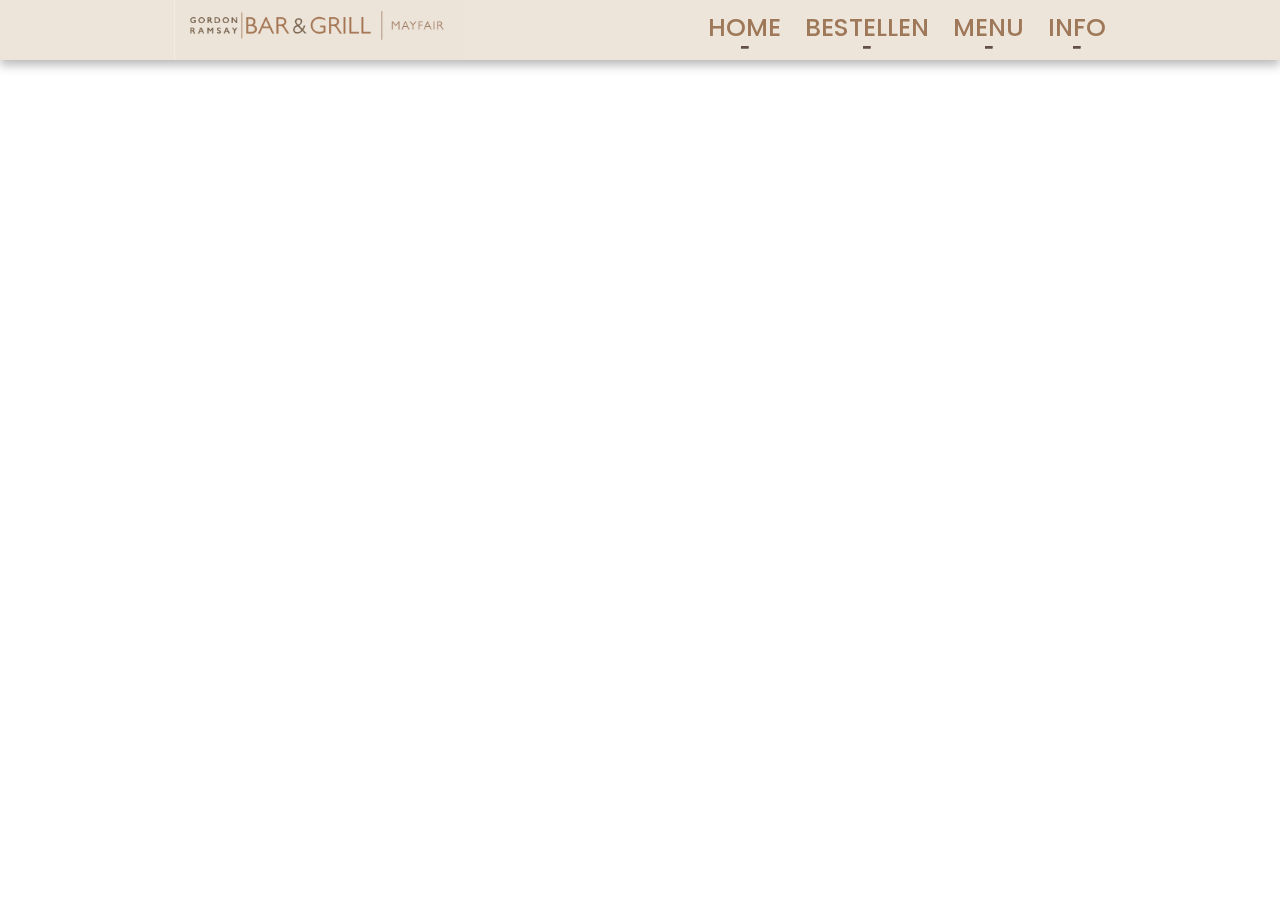
==== bestel.html @ 0afefc36 "2.0 beter gemaakt" ====
<!DOCTYPE html>
<html lang="en">
<head>
    <meta charset="UTF-8">
    <meta http-equiv="X-UA-Compatible" content="IE=edge">
    <meta name="viewport" content="width=device-width, initial-scale=1.0">
    <link rel="icon" type="image/x-icon" href="img/favicon.ico">
    <link rel="stylesheet" href="css/index.css">
    <link rel="stylesheet" href="css/navbar.css">
    <script src="https://code.jquery.com/jquery-1.10.2.js"></script>
    <title>Gordon Ramsay Bar & Grill</title>
</head>
<body>
    <header>
        <script>
            $(function(){
                $("header").load("navbar.html");
            });
        </script>
    </header>
</body>
---- css/index.css ----
@import url("https://fonts.googleapis.com/css2?family=Poppins:ital,wght@0,300;0,400;0,500;0,600;0,700;0,800;0,900;1,200;1,300;1,400;1,500;1,600;1,700;1,800;1,900&display=swap");

:root {
    --main-color: rgb(235,225,212);
    --hover-color: rgb(71, 49, 38);
    --heading-text: rgb(141, 97, 61);
}

*,
*::after,
*::before {
    box-sizing: border-box;
    padding: 0;
    margin: 0;

    /* KAN NIET TEXT COPY PASTEN */
    -webkit-user-select: none;
    -ms-user-select: none;
    user-select: none;
}

.html {
    font-size: 62.5%;
  }
  
body {
  font-family: "Poppins", sans-serif;
}

.container {
  max-width: 1200px;
  width: 90%;
  margin: auto;
}

/*header */
.showcase-area {
  height: 50vh;
  background: linear-gradient(rgba(0, 0, 0, 0.373), rgba(255, 255, 255, 0.185)), url("../img/header-img.jpg");
  background-size: cover;
  background-repeat: no-repeat;
  background-position: center;
}

.showcase-container {
  display: flex;
  flex-direction: column;
  align-items: center;
  justify-content: center;
  height: 100%;
  font-size: 32px;
  color: white;
}

.main-title {
  text-transform: uppercase;
  margin-top: 1.5rem;
}

.btn {
  display: inline-block;
  padding: 0.5em 1.5em;
  text-decoration: none;
  border-radius: 50px;
  cursor: pointer;
  outline: none;
  margin-top: 1em;
  text-transform: uppercase;
  font-weight: small;
}

.btn-primary {
  font-size: 25px;
  color: white;
  background-color: var(--heading-text);
}

.btn-primary:hover {
  background-color: var(--hover-color);
  transition: 0.3s ease-in-out;
}


/*section 2/ about*/
.about {
  padding: 50px 0;
  background-color: #f5f5f5;
}

.about-wrapper {
  display: flex;
  flex-wrap: wrap;
}

.about h2 {
  font-size: 2.3rem;
}

.about p {
  font-size: 1.2rem;
  color: #555;
}

.about .small {
  font-size: 1.2rem;
  color: #666;
  font-weight: 600;
}

.about-img {
  flex: 1 1 400px;
  padding: 30px;
  transform: translateX(150%);
  animation: about-img-animation 0.5s ease-in-out forwards;
}

@keyframes about-img-animation {
  100% {
    transform: translate(0);
  }
}

.about-img img {
  display: block;
  height: 400px;
  max-width: 100%;
  margin: auto;
  object-fit: contain;
  object-position: right;
}

.about-text {
  flex: 1 1 400px;
  padding: 30px;
  margin: auto;
  transform: translate(-150%);
  animation: about-text-animation 0.5s ease-in-out forwards;
}

@keyframes about-text-animation {
  100% {
    transform: translate(0);
  }
}




/* responsive */
@media (max-width: 800px) {
  
}
---- css/navbar.css ----
/*navbar*/
.navbar input[type="checkbox"],
.navbar .hamburger-lines {
  display: none;
}

.navbar {
  box-shadow: 0px 5px 10px 0px #aaaaaa;
  position: fixed;
  width: 100%;
  background: var(--main-color);
  color: var(--heading-text);  
  text-transform: uppercase;
  opacity: 0.85;
  height: 60px;
  z-index: 12;
}

.navbar-container {
  display: flex;
  justify-content: space-around;
  height: 64px;
  align-items: center;
}

.menu-items {
  order: 2;
  display: flex;
}

.menu-items li {
  list-style: none;
  margin-left: 1.5rem;
  margin-bottom: 0.5rem;
  font-size: 1.2rem;
}

.menu-items a {
  text-decoration: none;
  color: var(--heading-text);
  font-weight: 500;
  font-size: 25px;
  transition: color 0.3s ease-in-out;
}


.menu-items li a {
  --c:linear-gradient(#473126 0 0); /* update the color here */
  
  padding-bottom: .15em;
  background: var(--c), var(--c);
  background-size: .3em .1em;
  background-position:50% 100%;
  background-repeat: no-repeat;
  transition: .3s linear, background-size .3s .2s linear;
}
.menu-items a:hover  {
  background-size: 40% .1em;
  background-position: 10% 100%, 90% 100%;
}

.logo img {
  order: 1; 
  margin-bottom: 0.5rem;
  height:  70px;
}

@media (max-width: 800px) {
    .navbar {
      opacity: 0.95;
    }

    .navbar-container input[type="checkbox"],
    .navbar-container .hamburger-lines {
      display: block;
    }

    .navbar-container {
      display: block;
      position: relative;
      height: 64px;
    }

    .navbar-container input[type="checkbox"] {
      position: absolute;
      display: block;
      height: 32px;
      width: 30px;
      top: 20px;
      left: 20px;
      z-index: 5;
      opacity: 0;
    }

    .navbar-container .hamburger-lines {
      display: block;
      height: 23px;
      width: 35px;
      position: absolute;
      top: 17px;
      left: 20px;
      z-index: 2;
      display: flex;
      flex-direction: column;
      justify-content: space-between;
    }

    .navbar-container .hamburger-lines .line {
      display: block;
      height: 4px;
      width: 100%;
      border-radius: 10px;
      background: var(--heading-text);
    }

    .navbar-container .hamburger-lines .line1 {
      transform-origin: 0% 0%;
      transition: transform 0.4s ease-in-out;
    }

    .navbar-container .hamburger-lines .line2 {
      transition: transform 0.2s ease-in-out;
    }

    .navbar-container .hamburger-lines .line3 {
      transform-origin: 0% 100%;
      transition: transform 0.4s ease-in-out;
    }

    .navbar .menu-items {
      padding-top: 100px;
      background: #fff;
      height: 100vh;
      max-width: 300px;
      transform: translate(-150%);
      display: flex;
      flex-direction: column;
      margin-left: -40px;
      padding-left: 50px;
      transition: transform 0.5s ease-in-out;
      box-shadow: 5px 0px 10px 0px #aaa;
    }

    .navbar .menu-items li {
      margin-bottom: 1.5rem;
      font-size: 1.3rem;
      font-weight: 500;
    }

    .logo {
      display: none;
    }

    .navbar-container input[type="checkbox"]:checked ~ .menu-items {
      transform: translateX(0);
    }

    .navbar-container input[type="checkbox"]:checked ~ .hamburger-lines .line1 {
      transform: rotate(35deg);
    }

    .navbar-container input[type="checkbox"]:checked ~ .hamburger-lines .line2 {
      transform: scaleY(0);
    }

    .navbar-container input[type="checkbox"]:checked ~ .hamburger-lines .line3 {
      transform: rotate(-35deg);
    }
}
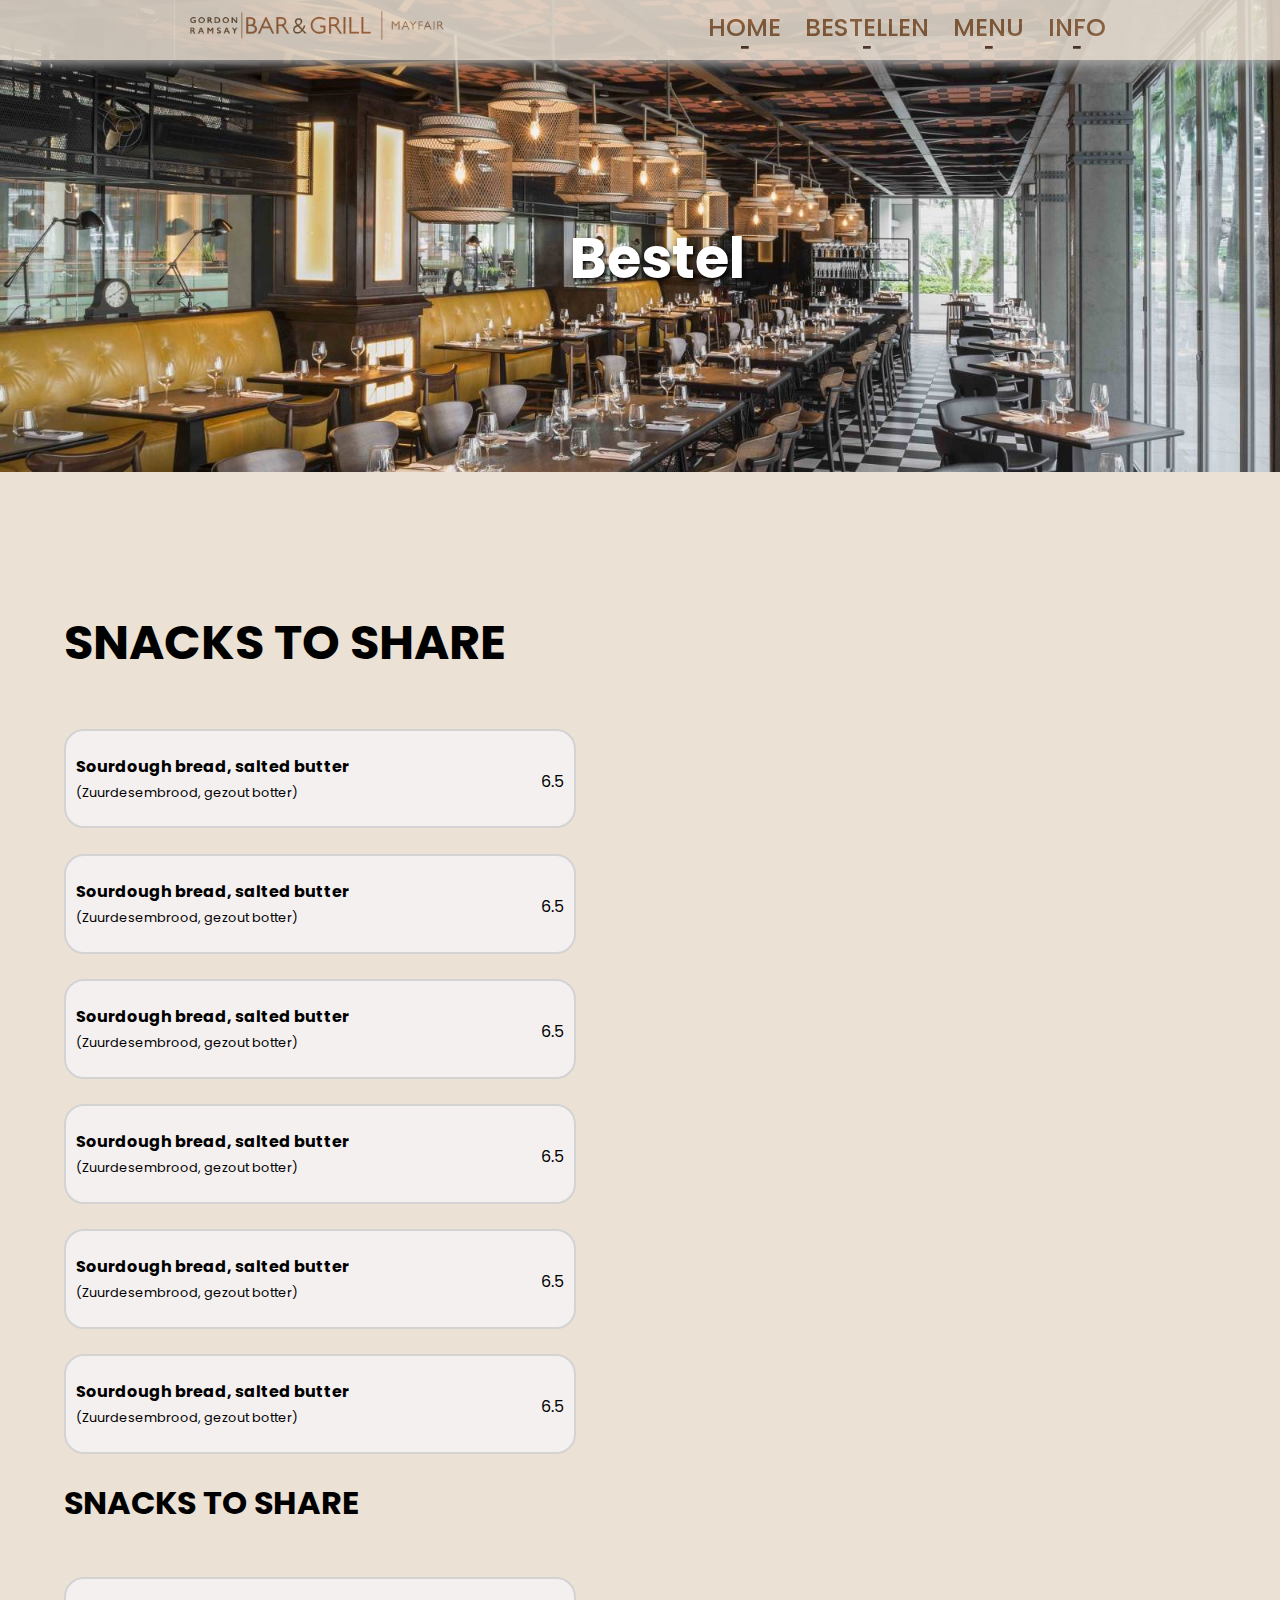
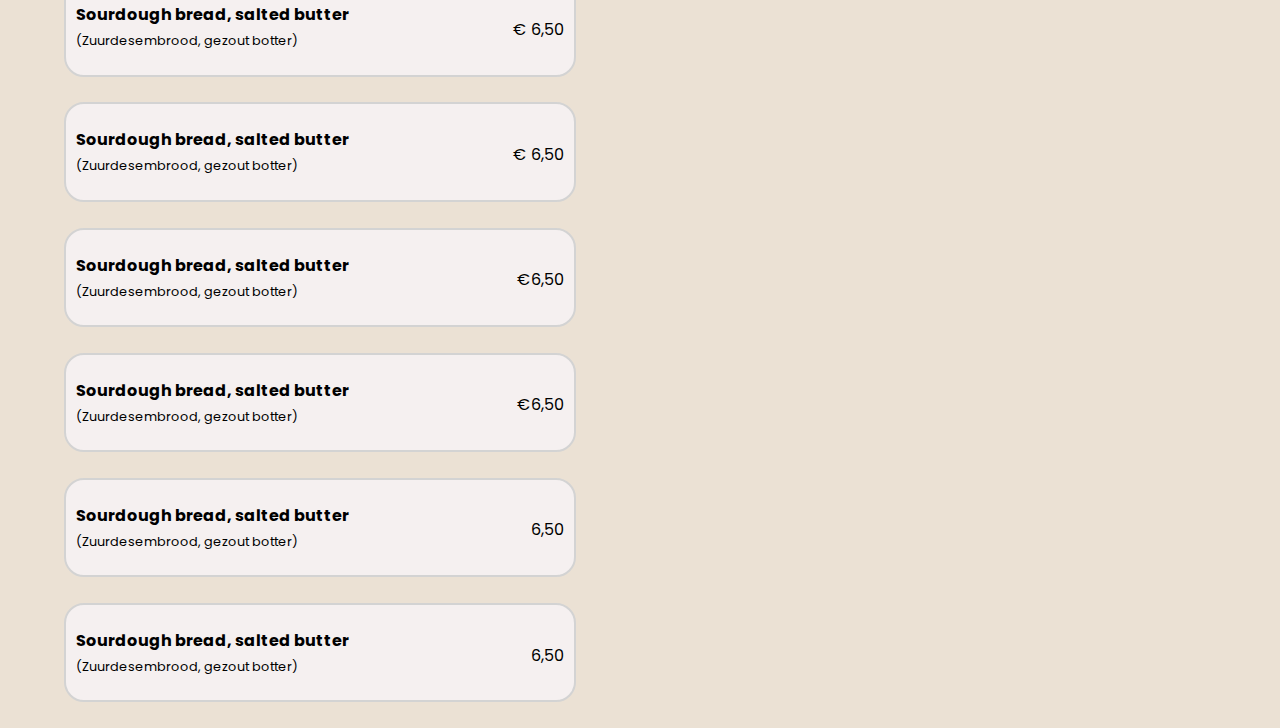
==== commit 8246d1ab: "Merge branch 'Yannick-test-page' of https://github.com/internetfout12/kies-je-maatlijd---beroeps int" ====
--- a/bestel.html
+++ b/bestel.html
@@ -8,6 +8,7 @@
     <link rel="stylesheet" href="css/index.css">
     <link rel="stylesheet" href="css/navbar.css">
     <script src="https://code.jquery.com/jquery-1.10.2.js"></script>
+    <link rel="stylesheet" href="css/bestel.css">
     <title>Gordon Ramsay Bar & Grill</title>
 </head>
 <body>
@@ -18,4 +19,85 @@
             });
         </script>
     </header>
-</body>+</body>
+    <section id="sect1">
+    <h1 id="hoofd-tekst">Bestel</h1>
+
+    <img src="img/img-top.png" id="img-top">
+    </section>
+        <section id="setc2">
+        <div class="menu-1">
+            <h1 id="menu-head-1">SNACKS TO SHARE</h1>
+            <br>
+            <br>
+            <div class="item"><p class="item-tekst">Sourdough bread, salted butter <br>
+                        <span class="item-tekst-nl">(Zuurdesembrood, gezout botter)</span>
+            </p>
+                        <div class="item-price"><p>6.5</p></div>
+            </div>
+            <div class="item"><p class="item-tekst">Sourdough bread, salted butter <br>
+                <span class="item-tekst-nl">(Zuurdesembrood, gezout botter)</span>
+            </p>
+                <div class="item-price"><p>6.5</p></div>
+            </div>
+            <div class="item"><p class="item-tekst">Sourdough bread, salted butter <br>
+                <span class="item-tekst-nl">(Zuurdesembrood, gezout botter)</span>
+            </p>
+                <div class="item-price"><p>6.5</p></div>
+            </div>
+            <div class="item"><p class="item-tekst">Sourdough bread, salted butter <br>
+                <span class="item-tekst-nl">(Zuurdesembrood, gezout botter)</span>
+            </p>
+                <div class="item-price"><p>6.5</p></div>
+            </div>
+            <div class="item"><p class="item-tekst">Sourdough bread, salted butter <br>
+                <span class="item-tekst-nl">(Zuurdesembrood, gezout botter)</span>
+            </p>
+                <div class="item-price"><p>6.5</p></div>
+            </div>
+            <div class="item"><p class="item-tekst">Sourdough bread, salted butter <br>
+                <span class="item-tekst-nl">(Zuurdesembrood, gezout botter)</span>
+            </p>
+                <div class="item-price"><p>6.5</p></div>
+            </div>
+        </div>
+            <div class="menu-2">
+                <h1 id="menu-head-2">SNACKS TO SHARE</h1>
+                <br>
+                <br>
+                <div class="item"><p class="item-tekst">Sourdough bread, salted butter <br>
+                    <span class="item-tekst-nl">(Zuurdesembrood, gezout botter)</span>
+                </p>
+                    <div class="item-price"><p>€ 6,50</p></div>
+                </div>
+                <div class="item"><p class="item-tekst">Sourdough bread, salted butter <br>
+                    <span class="item-tekst-nl">(Zuurdesembrood, gezout botter)</span>
+                </p>
+                    <div class="item-price"><p>€ 6,50</p></div>
+                </div>
+                <div class="item"><p class="item-tekst">Sourdough bread, salted butter <br>
+                    <span class="item-tekst-nl">(Zuurdesembrood, gezout botter)</span>
+                </p>
+                    <div class="item-price"><p>€6,50</p></div>
+                </div>
+                <div class="item"><p class="item-tekst">Sourdough bread, salted butter <br>
+                    <span class="item-tekst-nl">(Zuurdesembrood, gezout botter)</span>
+                </p>
+                    <div class="item-price"><p>€6,50</p></div>
+                </div>
+                <div class="item"><p class="item-tekst">Sourdough bread, salted butter <br>
+                    <span class="item-tekst-nl">(Zuurdesembrood, gezout botter)</span>
+                </p>
+                    <div class="item-price"><p>6,50</p></div>
+                </div>
+                <div class="item"><p class="item-tekst">Sourdough bread, salted butter <br>
+                    <span class="item-tekst-nl">(Zuurdesembrood, gezout botter)</span>
+                </p>
+                    <div class="item-price"><p>6,50</p></div>
+                </div>
+            </div>
+            </div>
+        </section>
+
+</body>
+</html>--- a/css/bestel.css
+++ b/css/bestel.css
@@ -0,0 +1,66 @@
+body {
+    margin: 0;
+    padding: 0;
+    background: rgb(235,225,212);
+}
+
+#sect1 {
+    position: relative;
+    color: white;
+}
+
+#img-top {
+    position: relative;
+    width: 100%;
+    z-index: -1;
+    filter: shadow(10px);
+}
+
+#hoofd-tekst {
+    position: absolute;
+    top: 45%;
+    left: 44.5%;
+    font-size: 350%;
+    filter: drop-shadow(2px 2px 2px black);
+}
+
+#setc2 {
+    position: absolute;
+    margin-top: 10%;
+    width: 40%;
+    left: 5%;
+    right: 65%;
+}
+
+#menu-head-1 {
+    font-size: 300%;
+}
+
+.item {
+    color: black;
+    padding: 2% 2% 2% 2%;
+    border: lightgray solid 2px;
+    margin-bottom: 5%;
+    background: #f5f0f0;
+    border-radius: 20px;
+}
+
+.item-tekst {
+    position: relative;
+    top: 0.8rem;
+    font-weight: bold;
+}
+
+.item-tekst-nl {
+    font-size: 80%;
+    font-weight: normal;
+}
+
+
+.item-price {
+    text-align: right;
+    position: relative;
+    bottom: 1.4rem;
+    font-size: 100%;
+}
+
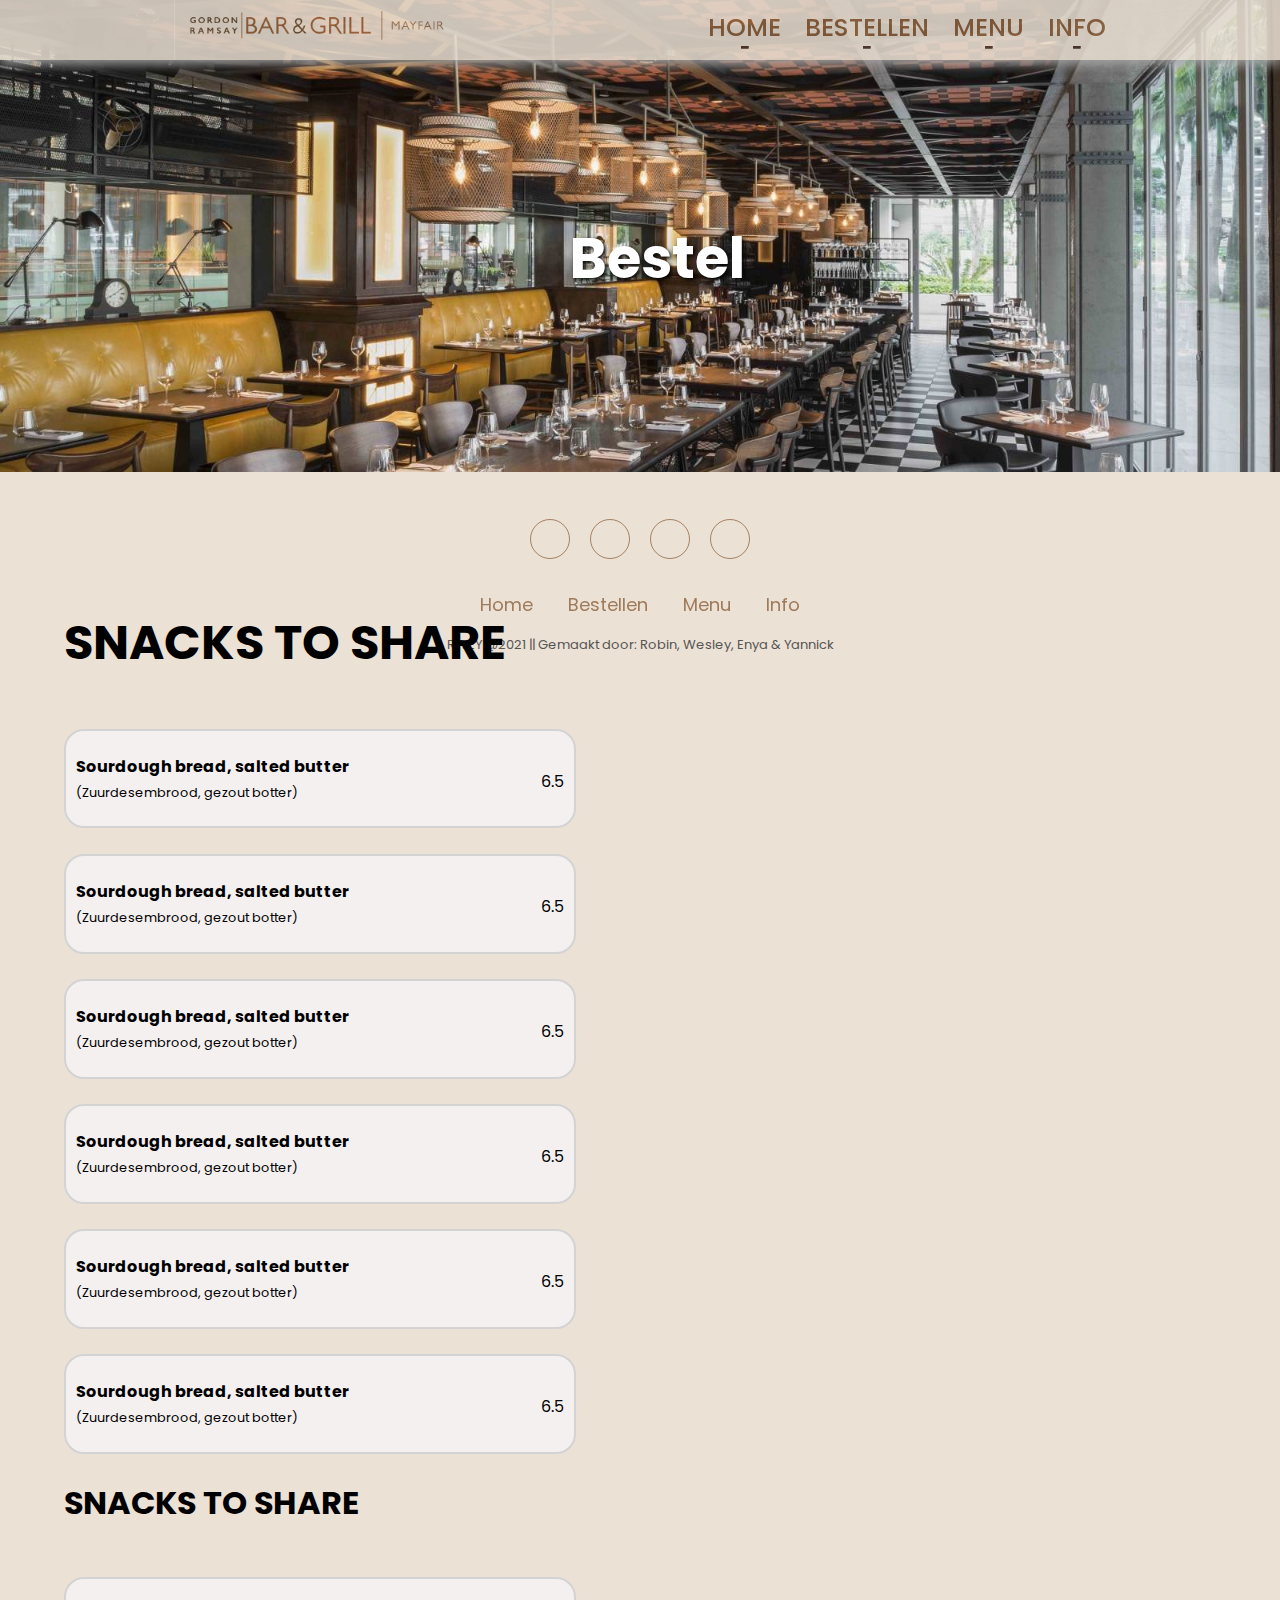
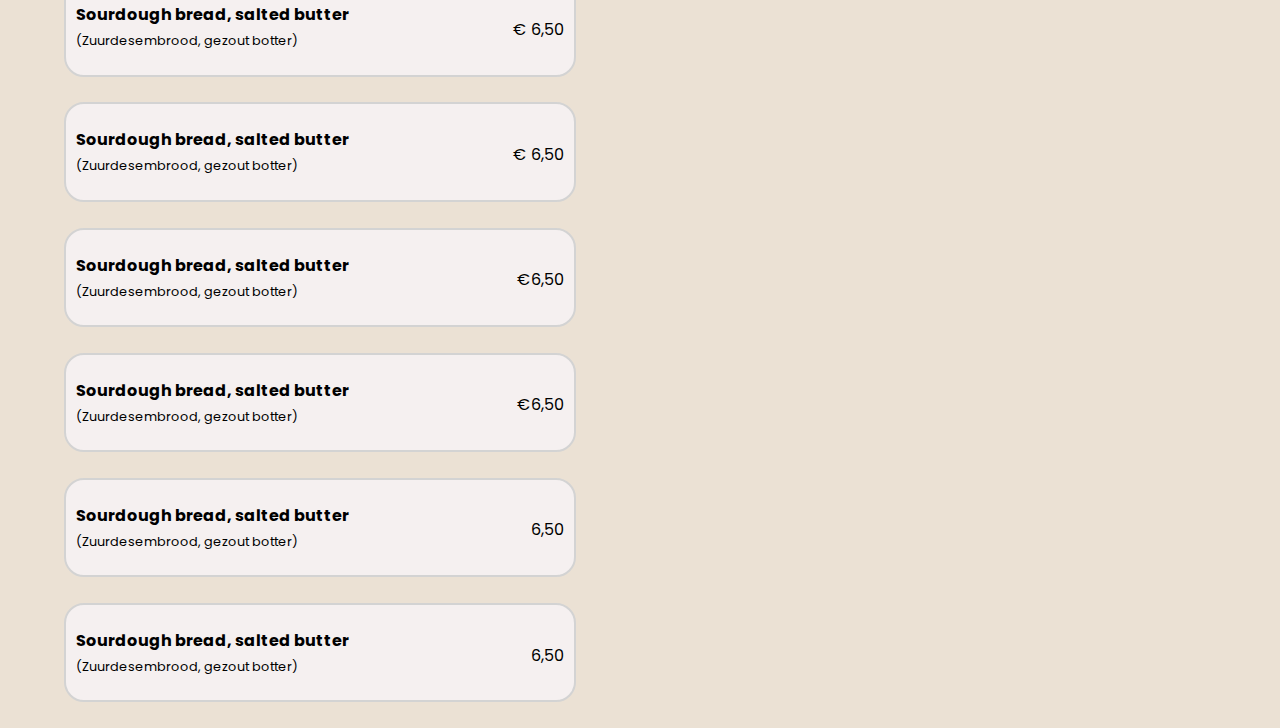
==== commit d6701623: "Footer" ====
--- a/bestel.html
+++ b/bestel.html
@@ -7,6 +7,8 @@
     <link rel="icon" type="image/x-icon" href="img/favicon.ico">
     <link rel="stylesheet" href="css/index.css">
     <link rel="stylesheet" href="css/navbar.css">
+    <link rel="stylesheet" href="css/footer.css">
+    <link rel="stylesheet" href="https://cdnjs.cloudflare.com/ajax/libs/font-awesome/5.15.3/css/all.min.css" integrity="sha512-iBBXm8fW90+nuLcSKlbmrPcLa0OT92xO1BIsZ+ywDWZCvqsWgccV3gFoRBv0z+8dLJgyAHIhR35VZc2oM/gI1w==" crossorigin="anonymous" referrerpolicy="no-referrer"/>
     <script src="https://code.jquery.com/jquery-1.10.2.js"></script>
     <link rel="stylesheet" href="css/bestel.css">
     <title>Gordon Ramsay Bar & Grill</title>
@@ -98,6 +100,12 @@
             </div>
             </div>
         </section>
-
+    <footer>
+        <script>
+            $(function(){
+                $("footer").load("footer.html");
+            });
+        </script>
+    </footer>
 </body>
 </html>--- a/css/index.css
+++ b/css/index.css
@@ -4,6 +4,7 @@
     --main-color: rgb(235,225,212);
     --hover-color: rgb(71, 49, 38);
     --heading-text: rgb(141, 97, 61);
+    --title-color: rgb(85, 85, 85);
 }
 
 *,
@@ -33,7 +34,8 @@
   margin: auto;
 }
 
-/*header */
+
+/*header*/
 .showcase-area {
   height: 50vh;
   background: linear-gradient(rgba(0, 0, 0, 0.373), rgba(255, 255, 255, 0.185)), url("../img/header-img.jpg");
@@ -83,7 +85,7 @@
 
 /*section 2/ about*/
 .about {
-  padding: 50px 0;
+  padding: 50px 1px 0px;
   background-color: #f5f5f5;
 }
 
@@ -93,12 +95,12 @@
 }
 
 .about h2 {
-  font-size: 2.3rem;
+  font-size: 1.84rem;
 }
 
 .about p {
   font-size: 1.2rem;
-  color: #555;
+  color: var(--title-color);
 }
 
 .about .small {
@@ -125,8 +127,8 @@
   height: 400px;
   max-width: 100%;
   margin: auto;
-  object-fit: contain;
-  object-position: right;
+  object-fit: cover;
+  object-position: center;
 }
 
 .about-text {
@@ -144,9 +146,104 @@
 }
 
 
-
+/*FOOD section*/
+.food {
+  padding: 5rem 0 10rem 0;
+}
+
+.food h2 {
+  text-align: center;
+  font-size: 2.5rem;
+  font-weight: 400;
+  margin-bottom: 40px;
+  text-transform: uppercase;
+  color: var(--title-color);
+}
+
+.food-container {
+  display: flex;
+  justify-content: center;
+}
+
+.food-container img {
+  height: 400px;
+  display: block;
+  width: 100%;
+  margin: auto;
+  max-height: 300px;
+  object-fit: cover;
+  object-position: center;
+} 
+
+.img-container {
+  margin: 0 1rem;
+  position: relative;
+  height: 300px;
+  width: 369px;
+}
+
+.img-content {
+  position: absolute;
+  top: 70%;
+  left: 50%;
+  transform: translate(-50%, -50%);
+  opacity: 0;
+  z-index: 2;
+  text-align: center;
+  transition: all 0.3s ease-in-out 0.1s;
+}
+
+.img-content h3 {
+  color: #fff;
+  font-size: 2.2rem;
+}
+
+.img-content a {
+  font-size: 1.2rem;
+}
+
+.img-container::after {
+  content: "";
+  display: block;
+  position: absolute;
+  top: 0;
+  left: 0;
+  width: 100%;
+  height: 100%;
+  background: rgba(0, 0, 0, 0.871);
+  opacity: 1;
+  z-index: 1;
+  transform:  scaleY(0);
+  transform-origin: 100% 100%;
+  transition: all 0.3s ease-in-out;
+}
+
+.img-container:hover::after {
+  opacity: 1;
+  transform: scaleY(1);
+}
+
+.img-container:hover .img-content {
+  opacity: 1;
+  top: 40%;
+}
 
 /* responsive */
 @media (max-width: 800px) {
-  
+  .food-container {
+    flex-direction: column;
+    align-items: stretch;
+  }
+
+  .food-type:not(:last-child) {
+    margin-bottom: 3rem;
+  }
+
+  .food-type {
+    box-shadow: 5px 5px 10px 0 #aaa;
+  }
+
+  .img-container {
+    margin: 0;
+  }
 }--- a/css/navbar.css
+++ b/css/navbar.css
@@ -166,4 +166,27 @@
     .navbar-container input[type="checkbox"]:checked ~ .hamburger-lines .line3 {
       transform: rotate(-35deg);
     }
+}
+
+@media (max-width: 500px) {
+  html {
+    font-size: 65%;
+  }
+
+  .navbar .menu-items li{
+      font-size: 1.6rem;
+  }
+  
+  .logo {
+    position: absolute;
+    top: 06px;
+    right: 15px;
+    font-size: 3rem;
+  }
+
+  .navbar .menu-items li {
+    margin-bottom: 2.5rem;
+    font-size: 1.8rem;
+    font-weight: 500;
+  }
 }--- a/css/footer.css
+++ b/css/footer.css
@@ -0,0 +1,64 @@
+.footer {
+    padding: 40px 0;
+    background-color: var(--main-color);
+}
+
+.footer .social {
+  text-align: center;
+  padding-bottom: 25px;
+  color: var(--heading-text);
+}
+
+.footer .social a {
+  font-size: 24px;
+  color: inherit;
+  border: 1px solid var(--heading-text);
+  width: 40px;
+  height: 40px;
+  line-height: 38px;
+  display: inline-block;
+  text-align: center;
+  border-radius: 50%;
+  margin: 0 8px;
+  opacity: 0.75;
+}
+
+.footer .social a:hover {
+  opacity: 0.9;
+}
+
+.footer ul {
+  margin-top: 0;
+  padding: 0;
+  list-style: none;
+  text-align: center;
+  font-size: 18px;
+  line-height: 1.6;
+  margin-bottom: 0;
+}
+
+.footer ul a {
+  color: inherit;
+  text-decoration: none;
+  opacity: 0.8;
+}
+
+.footer ul li {
+  display: inline-block;
+  padding: 0 15px;
+}
+
+.footer ul a:hover {
+  opacity: 1;
+}
+
+.footer .copyright {
+  margin-top: 15px;
+  text-align: center;
+  font-size: 13px;
+  color: var(--title-color);
+}
+
+.footer .list {
+    color: var(--heading-text);
+}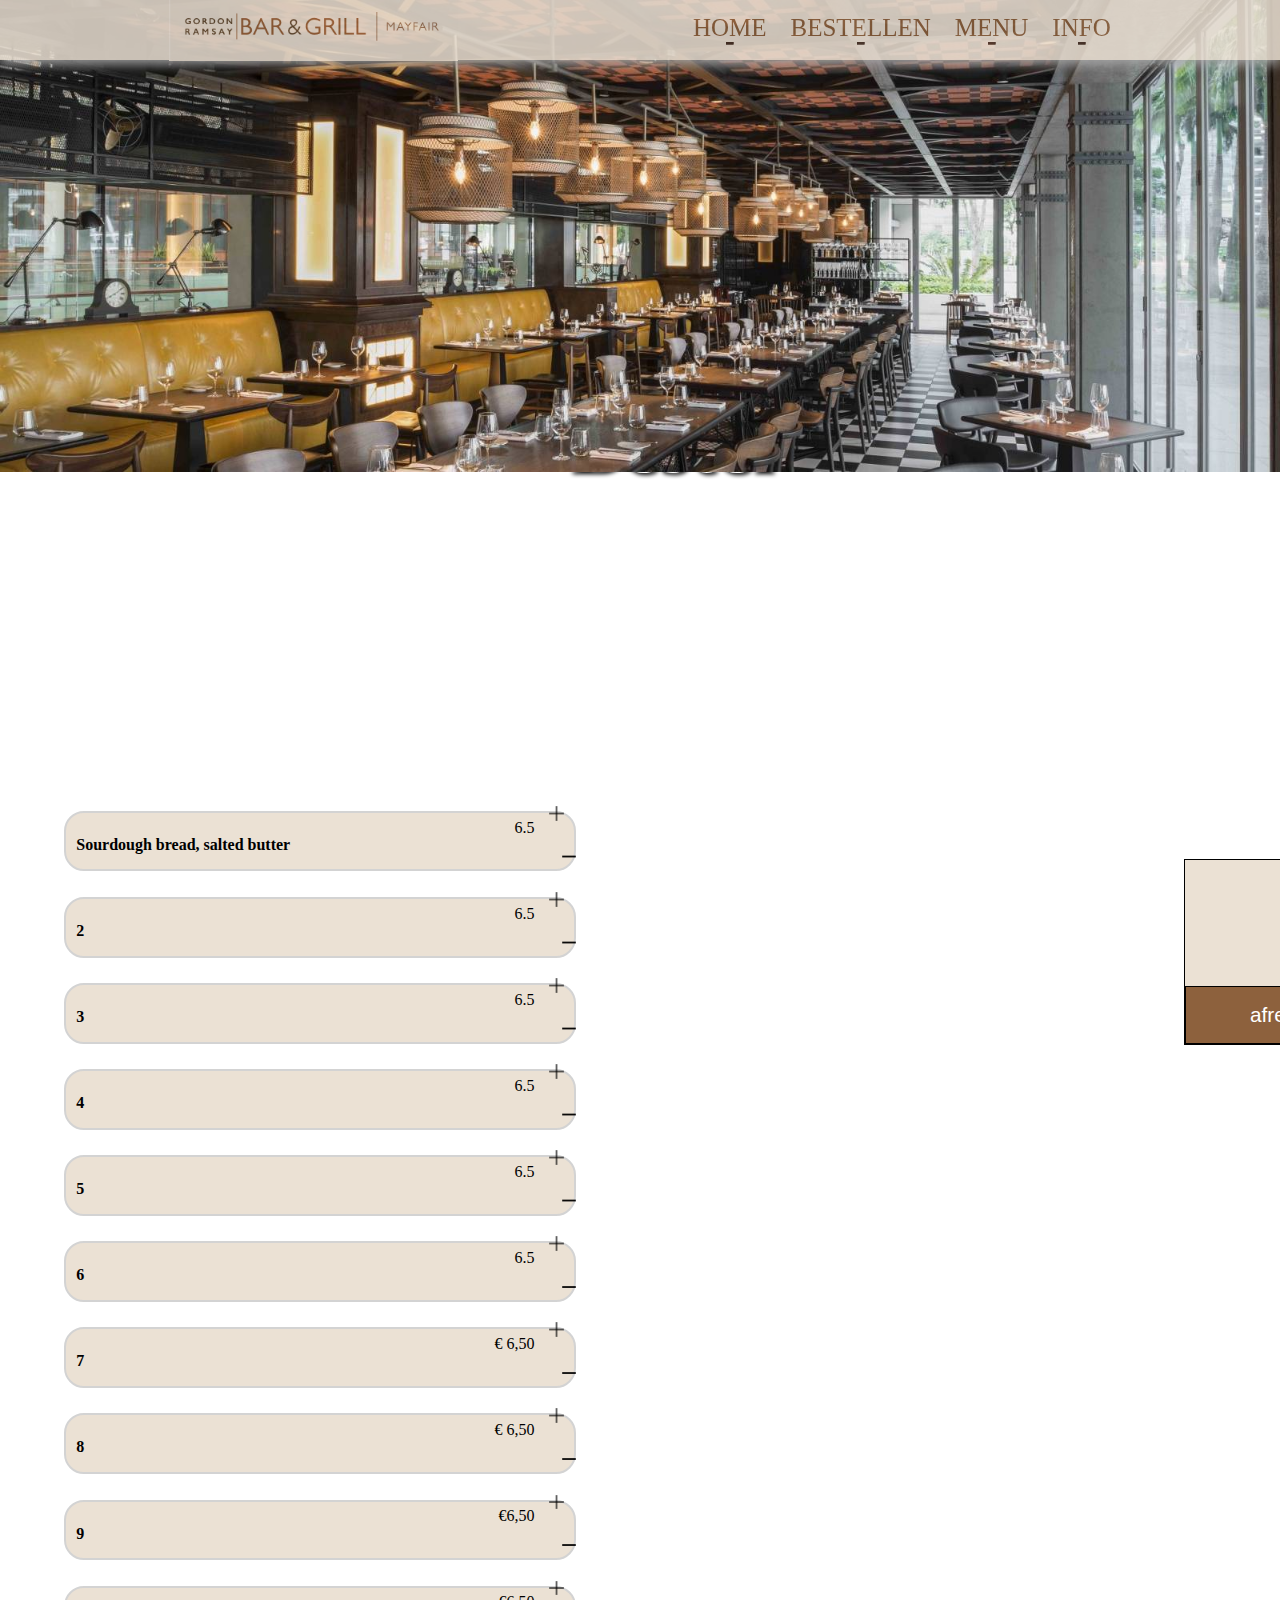
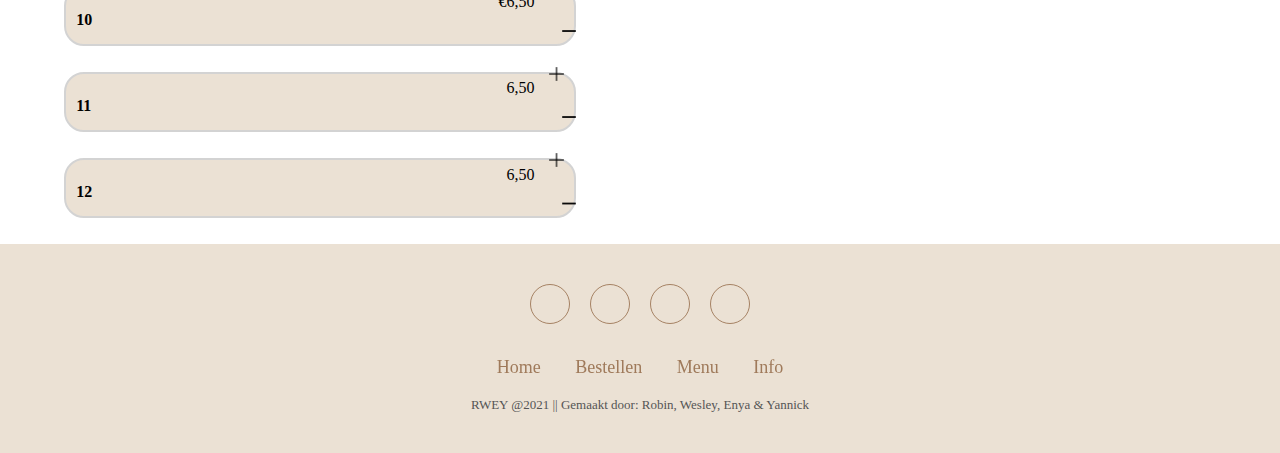
==== commit f04efbfc: "bestel page werkt" ====
--- a/bestel.html
+++ b/bestel.html
@@ -1,5 +1,6 @@
 <!DOCTYPE html>
 <html lang="en">
+
 <head>
     <meta charset="UTF-8">
     <meta http-equiv="X-UA-Compatible" content="IE=edge">
@@ -8,104 +9,176 @@
     <link rel="stylesheet" href="css/index.css">
     <link rel="stylesheet" href="css/navbar.css">
     <link rel="stylesheet" href="css/footer.css">
-    <link rel="stylesheet" href="https://cdnjs.cloudflare.com/ajax/libs/font-awesome/5.15.3/css/all.min.css" integrity="sha512-iBBXm8fW90+nuLcSKlbmrPcLa0OT92xO1BIsZ+ywDWZCvqsWgccV3gFoRBv0z+8dLJgyAHIhR35VZc2oM/gI1w==" crossorigin="anonymous" referrerpolicy="no-referrer"/>
+    <link rel="stylesheet" href="https://cdnjs.cloudflare.com/ajax/libs/font-awesome/5.15.3/css/all.min.css"
+        integrity="sha512-iBBXm8fW90+nuLcSKlbmrPcLa0OT92xO1BIsZ+ywDWZCvqsWgccV3gFoRBv0z+8dLJgyAHIhR35VZc2oM/gI1w=="
+        crossorigin="anonymous" referrerpolicy="no-referrer" />
     <script src="https://code.jquery.com/jquery-1.10.2.js"></script>
     <link rel="stylesheet" href="css/bestel.css">
     <title>Gordon Ramsay Bar & Grill</title>
 </head>
+
 <body>
     <header>
         <script>
-            $(function(){
+            $(function () {
                 $("header").load("navbar.html");
             });
         </script>
     </header>
-</body>
-    <section id="sect1">
-    <h1 id="hoofd-tekst">Bestel</h1>
 
-    <img src="img/img-top.png" id="img-top">
+    <section class="sect1">
+        <h1 class="hoofd-tekst">Bestel</h1>
+
+        <img src="img/img-top.png" class="img-top">
     </section>
-        <section id="setc2">
+    <section class="setc2">
+            <div id="winkelwagen-all">
+                <div id="winkelwagen" name="items">
+
+                </div>
+                <div id="totaal-btn">
+                    <a href="bedankt.html"><button id="btn-bestel">afrekenen</button></a>
+                    <div id="totaal-prijs" name="totaal-prijs">
+
+                    </div>
+
+                </div>
+            </div>
         <div class="menu-1">
-            <h1 id="menu-head-1">SNACKS TO SHARE</h1>
-            <br>
-            <br>
-            <div class="item"><p class="item-tekst">Sourdough bread, salted butter <br>
-                        <span class="item-tekst-nl">(Zuurdesembrood, gezout botter)</span>
-            </p>
-                        <div class="item-price"><p>6.5</p></div>
+
+            <div class="item">
+                <p class="item-tekst" id="item-tekst-1">Sourdough bread, salted butter <br>
+                </p>
+                <img src="img/plus.png" onclick="aanklik(0)" class="plus">
+                <img src="img/min.png" class="min" onclick="verwijderen(0)">
+                <div class="item-price">
+                    <p>6.5</p>
+                </div>
             </div>
-            <div class="item"><p class="item-tekst">Sourdough bread, salted butter <br>
-                <span class="item-tekst-nl">(Zuurdesembrood, gezout botter)</span>
-            </p>
-                <div class="item-price"><p>6.5</p></div>
+            <div class="item">
+                <p class="item-tekst" id="item-tekst-2">2 <br>
+
+                </p>
+                <img src="img/plus.png" onclick="aanklik(1)" class="plus">
+                <img src="img/min.png" class="min" onclick="verwijderen(1)">
+                <div class="item-price">
+                    <p>6.5</p>
+                </div>
             </div>
-            <div class="item"><p class="item-tekst">Sourdough bread, salted butter <br>
-                <span class="item-tekst-nl">(Zuurdesembrood, gezout botter)</span>
-            </p>
-                <div class="item-price"><p>6.5</p></div>
+            <div class="item">
+                <p class="item-tekst" id="item-tekst-3">3 <br>
+
+                </p>
+                <img src="img/plus.png" onclick="aanklik(2)" class="plus">
+                <img src="img/min.png" class="min" onclick="verwijderen(2)">
+                <div class="item-price">
+                    <p>6.5</p>
+                </div>
             </div>
-            <div class="item"><p class="item-tekst">Sourdough bread, salted butter <br>
-                <span class="item-tekst-nl">(Zuurdesembrood, gezout botter)</span>
-            </p>
-                <div class="item-price"><p>6.5</p></div>
+            <div class="item">
+                <p class="item-tekst" id="item-tekst-4">4 <br>
+
+                </p>
+                <img src="img/plus.png" onclick="aanklik(3)" class="plus">
+                <img src="img/min.png" class="min" onclick="verwijderen(3)">
+                <div class="item-price">
+                    <p>6.5</p>
+                </div>
             </div>
-            <div class="item"><p class="item-tekst">Sourdough bread, salted butter <br>
-                <span class="item-tekst-nl">(Zuurdesembrood, gezout botter)</span>
-            </p>
-                <div class="item-price"><p>6.5</p></div>
+            <div class="item">
+                <p class="item-tekst" id="item-tekst-5">5 <br>
+
+                </p>
+                <img src="img/plus.png" onclick="aanklik(4)" class="plus">
+                <img src="img/min.png" class="min" onclick="verwijderen(4)">
+                <div class="item-price">
+                    <p>6.5</p>
+                </div>
             </div>
-            <div class="item"><p class="item-tekst">Sourdough bread, salted butter <br>
-                <span class="item-tekst-nl">(Zuurdesembrood, gezout botter)</span>
-            </p>
-                <div class="item-price"><p>6.5</p></div>
+            <div class="item">
+                <p class="item-tekst" id="item-tekst-6">6 <br>
+
+                </p>
+                <img src="img/plus.png" onclick="aanklik(5)" class="plus">
+                <img src="img/min.png" class="min" onclick="verwijderen(5)">
+                <div class="item-price">
+                    <p>6.5</p>
+                </div>
             </div>
         </div>
-            <div class="menu-2">
-                <h1 id="menu-head-2">SNACKS TO SHARE</h1>
-                <br>
-                <br>
-                <div class="item"><p class="item-tekst">Sourdough bread, salted butter <br>
-                    <span class="item-tekst-nl">(Zuurdesembrood, gezout botter)</span>
-                </p>
-                    <div class="item-price"><p>€ 6,50</p></div>
-                </div>
-                <div class="item"><p class="item-tekst">Sourdough bread, salted butter <br>
-                    <span class="item-tekst-nl">(Zuurdesembrood, gezout botter)</span>
-                </p>
-                    <div class="item-price"><p>€ 6,50</p></div>
-                </div>
-                <div class="item"><p class="item-tekst">Sourdough bread, salted butter <br>
-                    <span class="item-tekst-nl">(Zuurdesembrood, gezout botter)</span>
-                </p>
-                    <div class="item-price"><p>€6,50</p></div>
-                </div>
-                <div class="item"><p class="item-tekst">Sourdough bread, salted butter <br>
-                    <span class="item-tekst-nl">(Zuurdesembrood, gezout botter)</span>
-                </p>
-                    <div class="item-price"><p>€6,50</p></div>
-                </div>
-                <div class="item"><p class="item-tekst">Sourdough bread, salted butter <br>
-                    <span class="item-tekst-nl">(Zuurdesembrood, gezout botter)</span>
-                </p>
-                    <div class="item-price"><p>6,50</p></div>
-                </div>
-                <div class="item"><p class="item-tekst">Sourdough bread, salted butter <br>
-                    <span class="item-tekst-nl">(Zuurdesembrood, gezout botter)</span>
-                </p>
-                    <div class="item-price"><p>6,50</p></div>
-                </div>
+
+
+        <div class="item">
+            <p class="item-tekst" id="item-tekst-7">7 <br>
+
+            </p>
+            <img src="img/plus.png" onclick="aanklik(6)" class="plus">
+            <img src="img/min.png" class="min" onclick="verwijderen(6)">
+            <div class="item-price">
+                <p>€ 6,50</p>
             </div>
+        </div>
+        <div class="item">
+            <p class="item-tekst" id="item-tekst-8">8 <br>
+
+            </p>
+            <img src="img/plus.png" onclick="aanklik(7)" class="plus">
+            <img src="img/min.png" class="min" onclick="verwijderen(7)">
+            <div class="item-price">
+                <p>€ 6,50</p>
             </div>
-        </section>
+        </div>
+        <div class="item">
+            <p class="item-tekst" id="item-tekst-9">9 <br>
+
+            </p>
+            <img src="img/plus.png" onclick="aanklik(8)" class="plus">
+            <img src="img/min.png" class="min" onclick="verwijderen(8)">
+            <div class="item-price">
+                <p>€6,50</p>
+            </div>
+        </div>
+        <div class="item">
+            <p class="item-tekst" id="item-tekst-10">10 <br>
+
+            </p>
+            <img src="img/plus.png" onclick="aanklik(9)" class="plus">
+            <img src="img/min.png" class="min" onclick="verwijderen(9)">
+            <div class="item-price">
+                <p>€6,50</p>
+            </div>
+        </div>
+        <div class="item">
+            <p class="item-tekst" id="item-tekst-11">11 <br>
+
+            </p>
+            <img src="img/plus.png" onclick="aanklik(10)" class="plus">
+            <img src="img/min.png" class="min" onclick="verwijderen(10)">
+            <div class="item-price">
+                <p>6,50</p>
+            </div>
+        </div>
+        <div class="item">
+            <p class="item-tekst" id="item-tekst-12">12 <br>
+
+            </p>
+            <img src="img/plus.png" onclick="aanklik(11)" class="plus">
+            <img src="img/min.png" class="min" onclick="verwijderen(11)">
+            <div class="item-price">
+                <p>6,50</p>
+            </div>
+        </div>
+        </div>
+    </section>
     <footer>
         <script>
-            $(function(){
+            $(function () {
                 $("footer").load("footer.html");
             });
         </script>
     </footer>
+
+    <script src="js/bestel.js   "></script>
 </body>
+
 </html>--- a/css/bestel.css
+++ b/css/bestel.css
@@ -1,39 +1,119 @@
+/* default styles */
+@import url("https://fonts.googleapis.com/css2?family=Poppins:ital,wght@0,300;0,400;0,500;0,600;0,700;0,800;0,900;1,200;1,300;1,400;1,500;1,600;1,700;1,800;1,900&display=swap");
+
+@font-face {
+    font-family: font;
+    src: url(/content/Gill-Sans-WGL.ttf);
+    font-weight: normal;
+    font-style: normal;
+
+}
+
 body {
     margin: 0;
     padding: 0;
-    background: rgb(235,225,212);
+    overflow-x: hidden;
+    font-family: font;
 }
 
-#sect1 {
+.sect1 {
     position: relative;
     color: white;
+    top: 0%; 
 }
 
-#img-top {
-    position: relative;
+.img-top {
+    position: absolute;
+    top: 0;
+    margin-top: 0;
     width: 100%;
-    z-index: -1;
+    z-index: 1; /* set a higher z-index value */
     filter: shadow(10px);
 }
 
-#hoofd-tekst {
+#winkelwagen {
+    font-size: 1.2rem;
+}
+
+
+#winkelwagen-all {
+    border: 1px solid black;
+    height: fit-content;
+    min-height: 5rem;
     position: absolute;
-    top: 45%;
+    top: 3rem;
+    margin-left: 70rem;
+    width: 30rem;
+    background: rgb(235,225,212);
+    
+}
+
+#btn-bestel {
+    padding: 1rem 4rem;
+    background: rgb(141, 97, 61);
+    border: black 1px solid;
+    color: white;
+    position: relative;
+    font-size: 130%;
+}
+
+#btn-bestel:hover {
+    background: rgb(110, 76, 49);
+}
+
+#totaal-prijs {
+    position: relative;  
+    margin-top: 10rem;
+    left: 1rem;
+    font-size: 130%;
+          
+}
+
+#totaal-btn {
+    display: flex;
+    flex-direction: row;
+    justify-content: flex-start;
+    align-items: flex-end;
+}
+
+.plus {
+    width: 3%;
+    position: relative;
+    float: right;
+    bottom: 2.2rem;
+}
+
+.min {
+    width: 3%;
+    position: relative;
+    float: right;
+    left: 1.7rem;
+    top: 0.5rem;
+}
+
+.hoofd-tekst {
+    position: relative;
+    top: 25rem;
     left: 44.5%;
-    font-size: 350%;
+    font-size: 5rem;
     filter: drop-shadow(2px 2px 2px black);
 }
 
-#setc2 {
-    position: absolute;
-    margin-top: 10%;
+.setc2 {
+    position: relative;
+    margin-top: 45rem; /* add a margin-top value */
     width: 40%;
     left: 5%;
     right: 65%;
 }
 
-#menu-head-1 {
+.menu-head-1 {
     font-size: 300%;
+}
+
+#hoofd-tekst {
+    position: relative;
+    margin-top: 3rem;
 }
 
 .item {
@@ -41,7 +121,7 @@
     padding: 2% 2% 2% 2%;
     border: lightgray solid 2px;
     margin-bottom: 5%;
-    background: #f5f0f0;
+    background: rgb(235,225,212);
     border-radius: 20px;
 }
 
@@ -56,7 +136,6 @@
     font-weight: normal;
 }
 
-
 .item-price {
     text-align: right;
     position: relative;
@@ -64,3 +143,49 @@
     font-size: 100%;
 }
 
+/* media queries for different screen sizes */
+@media only screen and (max-width: 768px) {
+    body {
+        overflow-x: hidden;
+    }
+    /* styles for devices with a maximum width of 768px */
+    .hoofd-tekst {
+        font-size: 3rem;
+        left: 35%;
+        top: 9rem;
+    }
+    
+    .setc2 {
+        width: 80%;
+        left: 10%;
+        right: auto;
+    }
+    
+    #winkelwagen-all {
+        display: none;
+    }
+
+}
+
+#bedankt-header {
+    display: flex;
+    justify-content: center;
+    flex-direction: column;
+    align-items: center;
+    position: relative;
+    top: 25rem;
+    color: white;
+    font-family: 'Gill Sans', 'Gill Sans MT', Calibri, 'Trebuchet MS', sans-serif;
+}
+
+a {
+    text-decoration: none;
+}
+
+#bedankt-img {
+    position: absolute;
+    z-index: -1;
+    width: 100%;
+    top: 0;
+    height: 100vh;
+}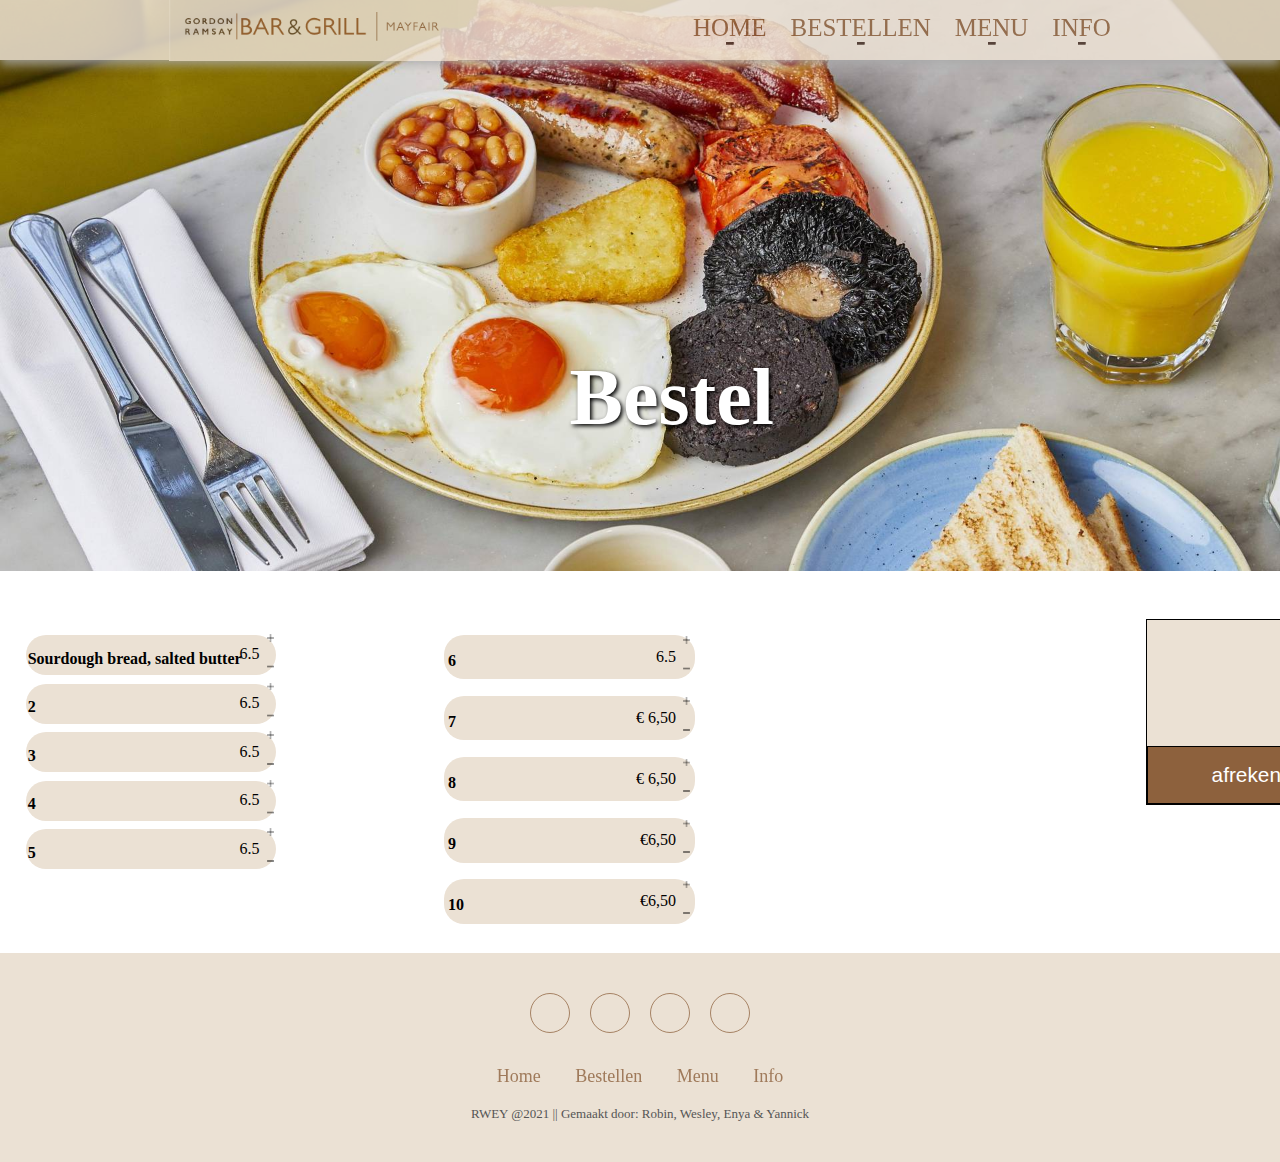
==== commit 0ce76ff8: "upload booking en bestel" ====
--- a/bestel.html
+++ b/bestel.html
@@ -29,7 +29,7 @@
     <section class="sect1">
         <h1 class="hoofd-tekst">Bestel</h1>
 
-        <img src="img/img-top.png" class="img-top">
+        <img src="img/img-top.jpeg" class="img-top">
     </section>
     <section class="setc2">
             <div id="winkelwagen-all">
@@ -44,6 +44,7 @@
 
                 </div>
             </div>
+    <div class="menus">
         <div class="menu-1">
 
             <div class="item">
@@ -95,6 +96,8 @@
                     <p>6.5</p>
                 </div>
             </div>
+        </div>
+            <div class="menu-2">
             <div class="item">
                 <p class="item-tekst" id="item-tekst-6">6 <br>
 
@@ -105,7 +108,7 @@
                     <p>6.5</p>
                 </div>
             </div>
-        </div>
+       
 
 
         <div class="item">
@@ -147,28 +150,10 @@
             <div class="item-price">
                 <p>€6,50</p>
             </div>
-        </div>
-        <div class="item">
-            <p class="item-tekst" id="item-tekst-11">11 <br>
-
-            </p>
-            <img src="img/plus.png" onclick="aanklik(10)" class="plus">
-            <img src="img/min.png" class="min" onclick="verwijderen(10)">
-            <div class="item-price">
-                <p>6,50</p>
-            </div>
-        </div>
-        <div class="item">
-            <p class="item-tekst" id="item-tekst-12">12 <br>
-
-            </p>
-            <img src="img/plus.png" onclick="aanklik(11)" class="plus">
-            <img src="img/min.png" class="min" onclick="verwijderen(11)">
-            <div class="item-price">
-                <p>6,50</p>
-            </div>
-        </div>
-        </div>
+        </div> 
+    </div>
+     </div>
+    </div>
     </section>
     <footer>
         <script>
--- a/css/bestel.css
+++ b/css/bestel.css
@@ -29,6 +29,7 @@
     width: 100%;
     z-index: 1; /* set a higher z-index value */
     filter: shadow(10px);
+    z-index: -1;
 }
 
 #winkelwagen {
@@ -57,6 +58,19 @@
     font-size: 130%;
 }
 
+.menus {
+    display: flex;  
+}
+
+.menu-1 {
+    flex: 1;
+
+}
+.menu-2 {
+    flex: 2;
+
+}
+
 #btn-bestel:hover {
     background: rgb(110, 76, 49);
 }
@@ -80,20 +94,29 @@
     width: 3%;
     position: relative;
     float: right;
-    bottom: 2.2rem;
+    bottom: 1.3rem;
+}
+
+.plus:hover {
+    content: url(../img/vink.png);
+    width: 3%;
 }
 
 .min {
     width: 3%;
     position: relative;
     float: right;
-    left: 1.7rem;
+    left: 3%;
     top: 0.5rem;
 }
 
+.min:hover {
+    content: url(../img/kruis.png);
+}
+
 .hoofd-tekst {
     position: relative;
-    top: 25rem;
+    top: 22rem;
     left: 44.5%;
     font-size: 5rem;
     filter: drop-shadow(2px 2px 2px black);
@@ -101,10 +124,12 @@
 
 .setc2 {
     position: relative;
-    margin-top: 45rem; /* add a margin-top value */
-    width: 40%;
-    left: 5%;
-    right: 65%;
+    margin-top: 30rem; /* add a margin-top value */
+    width: 100%;
+    background: white;
+    padding-top: 4rem;
+    padding-left: 2%;
+    padding-bottom: 1% ;
 }
 
 .menu-head-1 {
@@ -116,13 +141,18 @@
     margin-top: 3rem;
 }
 
+.menu-2 > .item {
+    max-width: 30%;
+}
+
 .item {
     color: black;
-    padding: 2% 2% 2% 2%;
-    border: lightgray solid 2px;
-    margin-bottom: 5%;
+    padding: 0.5% 0.5% 0.5% 0.5%;
+    width: 60%;
+    margin-bottom: 2%;
     background: rgb(235,225,212);
     border-radius: 20px;
+    z-index: 1;
 }
 
 .item-tekst {
@@ -139,7 +169,7 @@
 .item-price {
     text-align: right;
     position: relative;
-    bottom: 1.4rem;
+    bottom: 0.6rem;
     font-size: 100%;
 }
 
@@ -159,6 +189,7 @@
         width: 80%;
         left: 10%;
         right: auto;
+        background: white;
     }
     
     #winkelwagen-all {
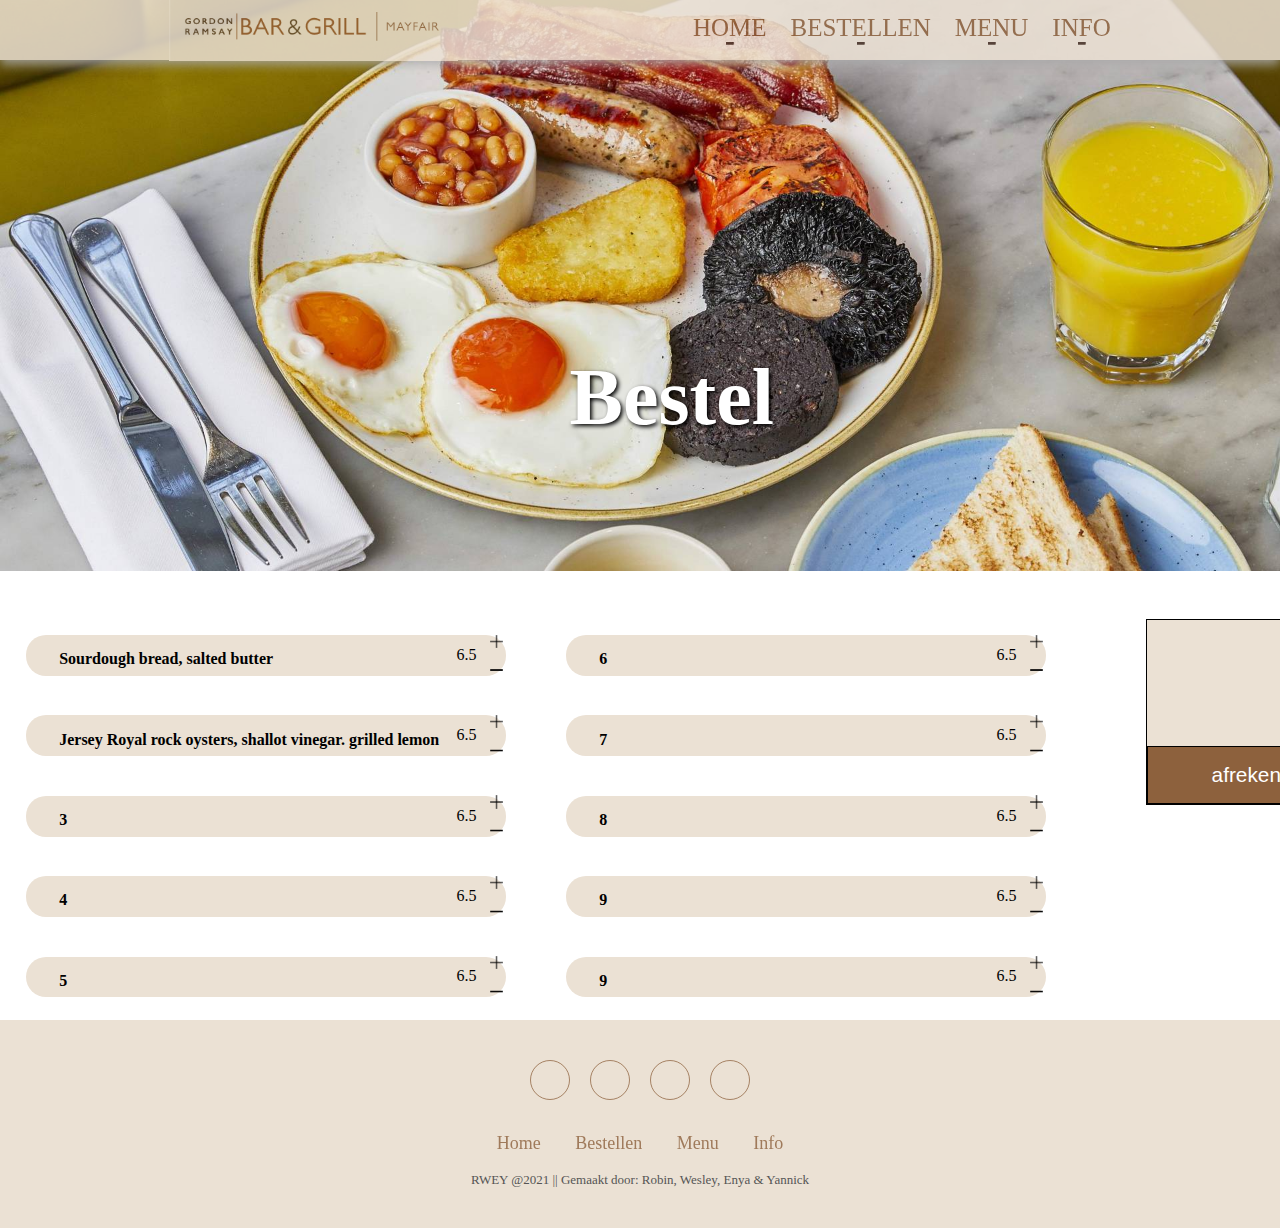
==== commit 6a39eca6: "bestel design" ====
--- a/bestel.html
+++ b/bestel.html
@@ -24,6 +24,7 @@
                 $("header").load("navbar.html");
             });
         </script>
+            <button id="btn-winkelwagen">hallo</button>
     </header>
 
     <section class="sect1">
@@ -44,116 +45,110 @@
 
                 </div>
             </div>
-    <div class="menus">
-        <div class="menu-1">
-
-            <div class="item">
-                <p class="item-tekst" id="item-tekst-1">Sourdough bread, salted butter <br>
-                </p>
+        <div class="parent">
+            <div class="div1">
+              <div class="item">
+                <p class="item-tekst" id="item-tekst-1">Sourdough bread, salted butter <br></p>
                 <img src="img/plus.png" onclick="aanklik(0)" class="plus">
                 <img src="img/min.png" class="min" onclick="verwijderen(0)">
                 <div class="item-price">
-                    <p>6.5</p>
+                  <p>6.5</p>
                 </div>
+              </div>
             </div>
-            <div class="item">
-                <p class="item-tekst" id="item-tekst-2">2 <br>
-
-                </p>
+            <div class="div2">
+              <div class="item">
+                <p class="item-tekst" id="item-tekst-2">Jersey Royal rock oysters, shallot vinegar. grilled lemon <br></p>
                 <img src="img/plus.png" onclick="aanklik(1)" class="plus">
                 <img src="img/min.png" class="min" onclick="verwijderen(1)">
                 <div class="item-price">
-                    <p>6.5</p>
+                  <p>6.5</p>
                 </div>
+              </div>
             </div>
-            <div class="item">
-                <p class="item-tekst" id="item-tekst-3">3 <br>
-
-                </p>
+            <div class="div3">
+              <div class="item">
+                <p class="item-tekst" id="item-tekst-3">3 <br></p>
                 <img src="img/plus.png" onclick="aanklik(2)" class="plus">
                 <img src="img/min.png" class="min" onclick="verwijderen(2)">
                 <div class="item-price">
-                    <p>6.5</p>
+                  6.5
                 </div>
+              </div>
             </div>
-            <div class="item">
-                <p class="item-tekst" id="item-tekst-4">4 <br>
-
-                </p>
+            <div class="div4">
+              <div class="item">
+                <p class="item-tekst" id="item-tekst-4">4 <br></p>
                 <img src="img/plus.png" onclick="aanklik(3)" class="plus">
                 <img src="img/min.png" class="min" onclick="verwijderen(3)">
                 <div class="item-price">
-                    <p>6.5</p>
+                  <p>6.5</p>
                 </div>
+              </div>
             </div>
-            <div class="item">
-                <p class="item-tekst" id="item-tekst-5">5 <br>
-
-                </p>
+            <div class="div5">
+              <div class="item">
+                <p class="item-tekst" id="item-tekst-5">5 <br></p>
                 <img src="img/plus.png" onclick="aanklik(4)" class="plus">
                 <img src="img/min.png" class="min" onclick="verwijderen(4)">
                 <div class="item-price">
-                    <p>6.5</p>
+                  <p>6.5</p>
                 </div>
+              </div>
             </div>
-        </div>
-            <div class="menu-2">
-            <div class="item">
-                <p class="item-tekst" id="item-tekst-6">6 <br>
-
-                </p>
+            <div class="div6">
+              <div class="item">
+                <p class="item-tekst" id="item-tekst-6">6 <br></p>
                 <img src="img/plus.png" onclick="aanklik(5)" class="plus">
                 <img src="img/min.png" class="min" onclick="verwijderen(5)">
                 <div class="item-price">
+                  <p>6.5</p>
+                </div>
+              </div>
+            </div>
+            <div class="div7">
+                <div class="item">
+                  <p class="item-tekst" id="item-tekst-7">7 <br></p>
+                  <img src="img/plus.png" onclick="aanklik(6)" class="plus">
+                  <img src="img/min.png" class="min" onclick="verwijderen(6)">
+                  <div class="item-price">
                     <p>6.5</p>
+                  </div>
                 </div>
+              </div>
+              <div class="div8">
+                <div class="item">
+                  <p class="item-tekst" id="item-tekst-8">8 <br></p>
+                  <img src="img/plus.png" onclick="aanklik(7)" class="plus">
+                  <img src="img/min.png" class="min" onclick="verwijderen(7)">
+                  <div class="item-price">
+                    <p>6.5</p>
+                  </div>
+                </div>
+              </div>
+              <div class="div9">
+                <div class="item">
+                  <p class="item-tekst" id="item-tekst-9">9 <br></p>
+                  <img src="img/plus.png" onclick="aanklik(8)" class="plus">
+                  <img src="img/min.png" class="min" onclick="verwijderen(8)">
+                  <div class="item-price">
+                    <p>6.5</p>
+                  </div>
+                </div>
+              </div>
+              <div class="div10">
+                <div class="item">
+                  <p class="item-tekst" id="item-tekst-10">9 <br></p>
+                  <img src="img/plus.png" onclick="aanklik(9)" class="plus">
+                  <img src="img/min.png" class="min" onclick="verwijderen(9)">
+                  <div class="item-price">
+                    <p>6.5</p>
+                  </div>
+                </div>
+              </div>
             </div>
-       
 
-
-        <div class="item">
-            <p class="item-tekst" id="item-tekst-7">7 <br>
-
-            </p>
-            <img src="img/plus.png" onclick="aanklik(6)" class="plus">
-            <img src="img/min.png" class="min" onclick="verwijderen(6)">
-            <div class="item-price">
-                <p>€ 6,50</p>
-            </div>
-        </div>
-        <div class="item">
-            <p class="item-tekst" id="item-tekst-8">8 <br>
-
-            </p>
-            <img src="img/plus.png" onclick="aanklik(7)" class="plus">
-            <img src="img/min.png" class="min" onclick="verwijderen(7)">
-            <div class="item-price">
-                <p>€ 6,50</p>
-            </div>
-        </div>
-        <div class="item">
-            <p class="item-tekst" id="item-tekst-9">9 <br>
-
-            </p>
-            <img src="img/plus.png" onclick="aanklik(8)" class="plus">
-            <img src="img/min.png" class="min" onclick="verwijderen(8)">
-            <div class="item-price">
-                <p>€6,50</p>
-            </div>
-        </div>
-        <div class="item">
-            <p class="item-tekst" id="item-tekst-10">10 <br>
-
-            </p>
-            <img src="img/plus.png" onclick="aanklik(9)" class="plus">
-            <img src="img/min.png" class="min" onclick="verwijderen(9)">
-            <div class="item-price">
-                <p>€6,50</p>
-            </div>
-        </div> 
-    </div>
-     </div>
-    </div>
+        
     </section>
     <footer>
         <script>
--- a/css/bestel.css
+++ b/css/bestel.css
@@ -14,6 +14,7 @@
     padding: 0;
     overflow-x: hidden;
     font-family: font;
+    
 }
 
 .sect1 {
@@ -58,18 +59,24 @@
     font-size: 130%;
 }
 
-.menus {
-    display: flex;  
-}
-
-.menu-1 {
-    flex: 1;
-
-}
-.menu-2 {
-    flex: 2;
-
-}
+.parent {
+    display: grid;
+    grid-template-columns: repeat(5, 1fr);
+    grid-template-rows: repeat(5, 1fr);
+    grid-column-gap: 60px;
+    grid-row-gap: 30px;
+    }
+    
+    .div1 { grid-area: 1 / 1 / 2 / 2; }
+    .div2 { grid-area: 2 / 1 / 3 / 2; }
+    .div3 { grid-area: 3 / 1 / 4 / 2; }
+    .div4 { grid-area: 4 / 1 / 5 / 2; }
+    .div5 { grid-area: 5 / 1 / 6 / 2; }
+    .div6 { grid-area: 1 / 2 / 2 / 3; }
+    .div7 { grid-area: 2 / 2 / 3 / 3; }
+    .div8 { grid-area: 3 / 2 / 4 / 3; }
+    .div9 { grid-area: 4 / 2 / 5 / 3; }
+    .div10 { grid-area: 5 / 2 / 6 / 3; }
 
 #btn-bestel:hover {
     background: rgb(110, 76, 49);
@@ -130,6 +137,7 @@
     padding-top: 4rem;
     padding-left: 2%;
     padding-bottom: 1% ;
+    height: fit-content;
 }
 
 .menu-head-1 {
@@ -147,12 +155,14 @@
 
 .item {
     color: black;
-    padding: 0.5% 0.5% 0.5% 0.5%;
-    width: 60%;
+    padding: 0.5% 0.5% 0.5% 7%;
+    width: 30rem;
     margin-bottom: 2%;
     background: rgb(235,225,212);
     border-radius: 20px;
     z-index: 1;
+    clear: right;
+    display: block;
 }
 
 .item-tekst {
@@ -171,6 +181,20 @@
     position: relative;
     bottom: 0.6rem;
     font-size: 100%;
+}
+
+#btn-winkelwagen {
+    position: fixed;
+    top: 1rem;
+    right: 1rem;
+    z-index: 1;
+    background-color: #ffbf00;
+    color: white;
+    font-size: 1rem;
+    padding: 0.5rem;
+    border: none;
+    border-radius: 0.5rem;
+    cursor: pointer;
 }
 
 /* media queries for different screen sizes */
@@ -196,6 +220,9 @@
         display: none;
     }
 
+    #btn-winkelwagen {
+        display: block;
+    }
 }
 
 #bedankt-header {
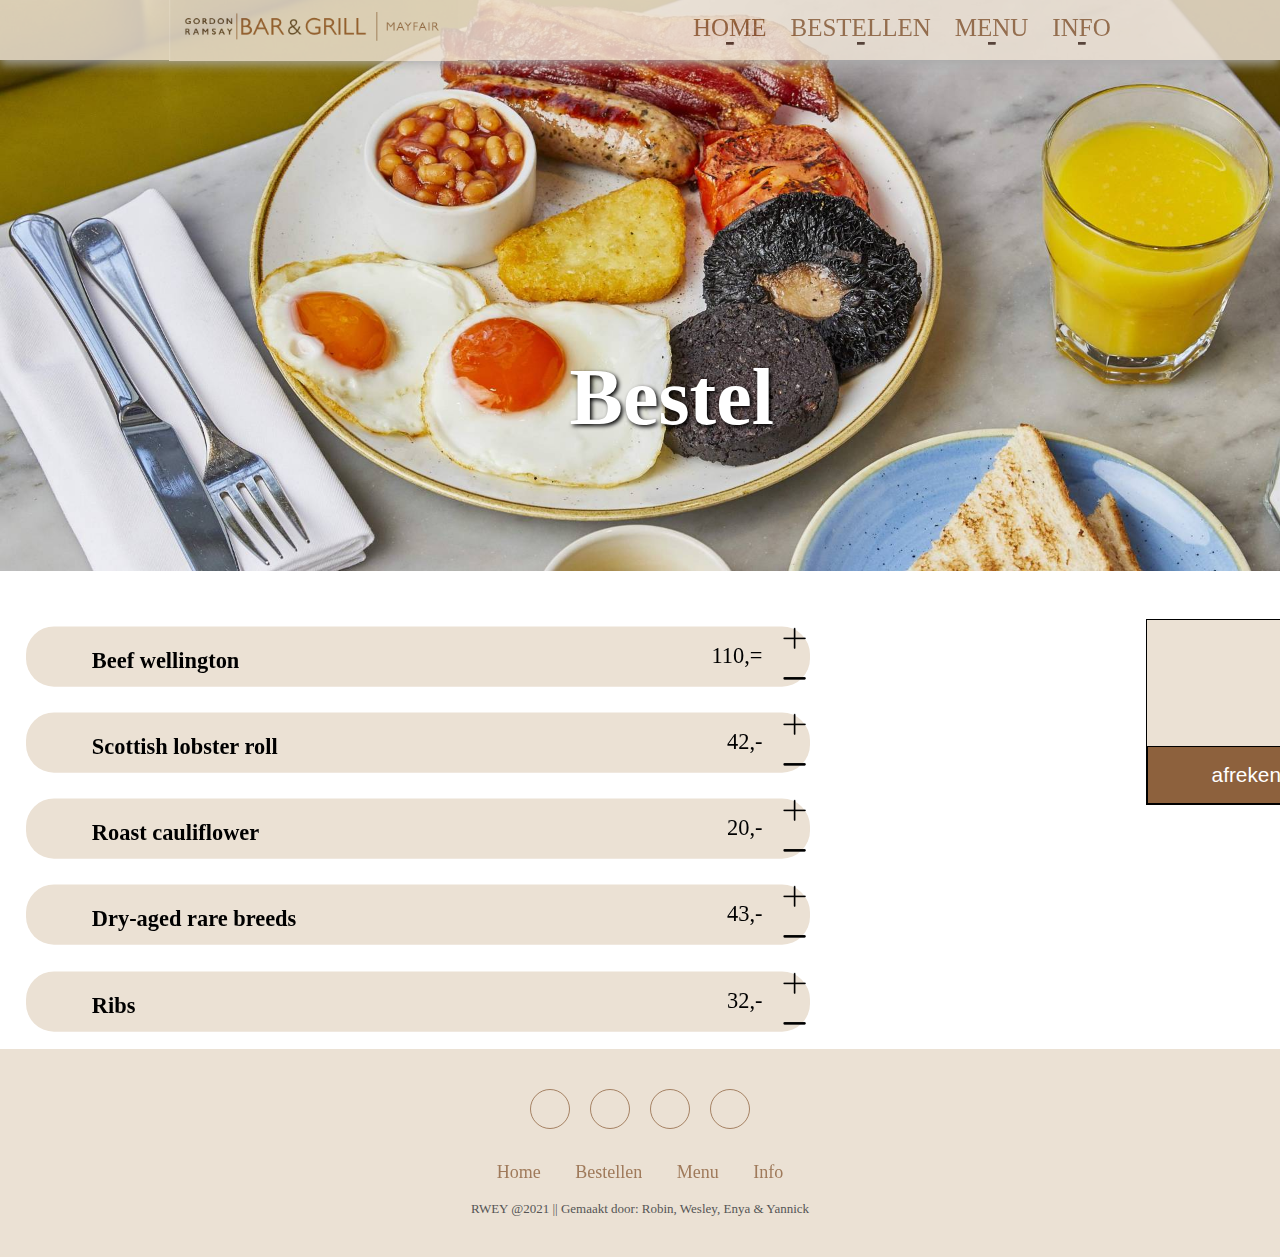
==== commit c075a220: "bestel klaar" ====
--- a/bestel.html
+++ b/bestel.html
@@ -48,102 +48,51 @@
         <div class="parent">
             <div class="div1">
               <div class="item">
-                <p class="item-tekst" id="item-tekst-1">Sourdough bread, salted butter <br></p>
+                <p class="item-tekst" id="item-tekst-1">Beef wellington <br></p>
                 <img src="img/plus.png" onclick="aanklik(0)" class="plus">
                 <img src="img/min.png" class="min" onclick="verwijderen(0)">
                 <div class="item-price">
-                  <p>6.5</p>
+                  <p>110,=</p>
                 </div>
               </div>
             </div>
             <div class="div2">
               <div class="item">
-                <p class="item-tekst" id="item-tekst-2">Jersey Royal rock oysters, shallot vinegar. grilled lemon <br></p>
+                <p class="item-tekst" id="item-tekst-2">Scottish lobster roll <br></p>
                 <img src="img/plus.png" onclick="aanklik(1)" class="plus">
                 <img src="img/min.png" class="min" onclick="verwijderen(1)">
                 <div class="item-price">
-                  <p>6.5</p>
+                  <p>42,-</p>
                 </div>
               </div>
             </div>
             <div class="div3">
               <div class="item">
-                <p class="item-tekst" id="item-tekst-3">3 <br></p>
+                <p class="item-tekst" id="item-tekst-3">Roast cauliflower <br></p>
                 <img src="img/plus.png" onclick="aanklik(2)" class="plus">
                 <img src="img/min.png" class="min" onclick="verwijderen(2)">
                 <div class="item-price">
-                  6.5
+                  <p>20,-</p>
                 </div>
               </div>
             </div>
             <div class="div4">
               <div class="item">
-                <p class="item-tekst" id="item-tekst-4">4 <br></p>
+                <p class="item-tekst" id="item-tekst-4">Dry-aged rare breeds <br></p>
                 <img src="img/plus.png" onclick="aanklik(3)" class="plus">
                 <img src="img/min.png" class="min" onclick="verwijderen(3)">
                 <div class="item-price">
-                  <p>6.5</p>
+                  <p>43,-</p>
                 </div>
               </div>
             </div>
             <div class="div5">
               <div class="item">
-                <p class="item-tekst" id="item-tekst-5">5 <br></p>
+                <p class="item-tekst" id="item-tekst-5">Ribs <br></p>
                 <img src="img/plus.png" onclick="aanklik(4)" class="plus">
                 <img src="img/min.png" class="min" onclick="verwijderen(4)">
                 <div class="item-price">
-                  <p>6.5</p>
-                </div>
-              </div>
-            </div>
-            <div class="div6">
-              <div class="item">
-                <p class="item-tekst" id="item-tekst-6">6 <br></p>
-                <img src="img/plus.png" onclick="aanklik(5)" class="plus">
-                <img src="img/min.png" class="min" onclick="verwijderen(5)">
-                <div class="item-price">
-                  <p>6.5</p>
-                </div>
-              </div>
-            </div>
-            <div class="div7">
-                <div class="item">
-                  <p class="item-tekst" id="item-tekst-7">7 <br></p>
-                  <img src="img/plus.png" onclick="aanklik(6)" class="plus">
-                  <img src="img/min.png" class="min" onclick="verwijderen(6)">
-                  <div class="item-price">
-                    <p>6.5</p>
-                  </div>
-                </div>
-              </div>
-              <div class="div8">
-                <div class="item">
-                  <p class="item-tekst" id="item-tekst-8">8 <br></p>
-                  <img src="img/plus.png" onclick="aanklik(7)" class="plus">
-                  <img src="img/min.png" class="min" onclick="verwijderen(7)">
-                  <div class="item-price">
-                    <p>6.5</p>
-                  </div>
-                </div>
-              </div>
-              <div class="div9">
-                <div class="item">
-                  <p class="item-tekst" id="item-tekst-9">9 <br></p>
-                  <img src="img/plus.png" onclick="aanklik(8)" class="plus">
-                  <img src="img/min.png" class="min" onclick="verwijderen(8)">
-                  <div class="item-price">
-                    <p>6.5</p>
-                  </div>
-                </div>
-              </div>
-              <div class="div10">
-                <div class="item">
-                  <p class="item-tekst" id="item-tekst-10">9 <br></p>
-                  <img src="img/plus.png" onclick="aanklik(9)" class="plus">
-                  <img src="img/min.png" class="min" onclick="verwijderen(9)">
-                  <div class="item-price">
-                    <p>6.5</p>
-                  </div>
+                  <p>32,-</p>
                 </div>
               </div>
             </div>
--- a/css/bestel.css
+++ b/css/bestel.css
@@ -156,10 +156,12 @@
 .item {
     color: black;
     padding: 0.5% 0.5% 0.5% 7%;
-    width: 30rem;
+    width: 35rem;
+    scale: 1.4;
     margin-bottom: 2%;
     background: rgb(235,225,212);
     border-radius: 20px;
+    margin-left: 7rem;
     z-index: 1;
     clear: right;
     display: block;
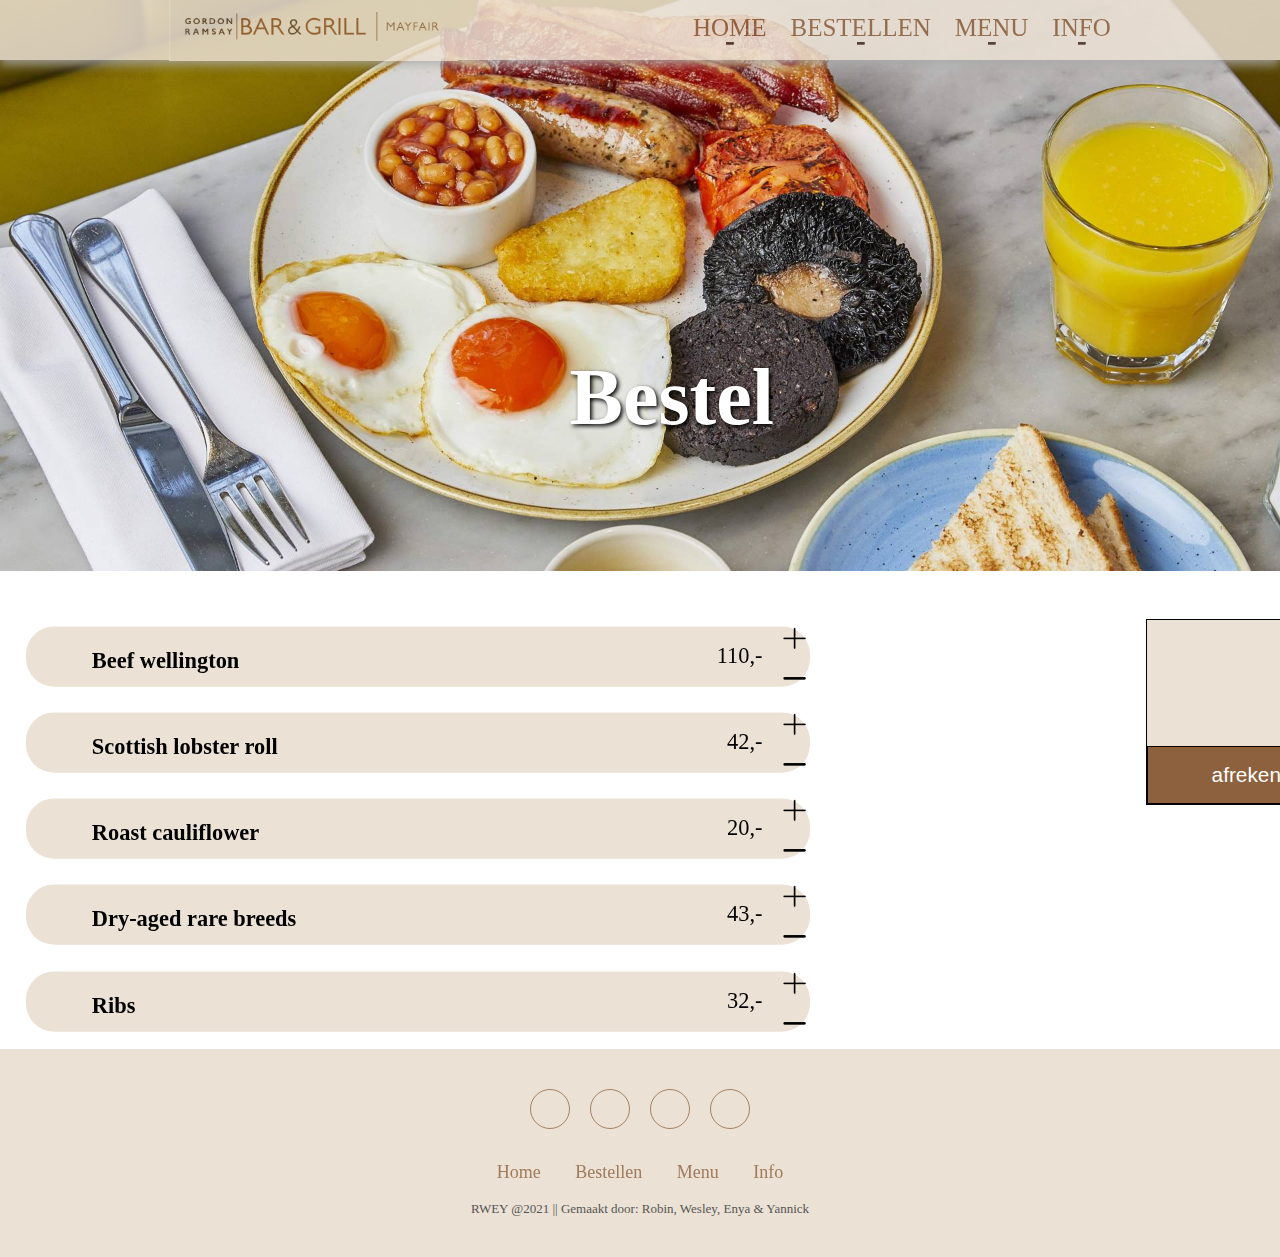
==== commit ce4cd5d1: "bestel page nu echt af" ====
--- a/bestel.html
+++ b/bestel.html
@@ -52,7 +52,7 @@
                 <img src="img/plus.png" onclick="aanklik(0)" class="plus">
                 <img src="img/min.png" class="min" onclick="verwijderen(0)">
                 <div class="item-price">
-                  <p>110,=</p>
+                  <p>110,-</p>
                 </div>
               </div>
             </div>
--- a/css/bestel.css
+++ b/css/bestel.css
@@ -87,7 +87,7 @@
     margin-top: 10rem;
     left: 1rem;
     font-size: 130%;
-          
+    display: block;
 }
 
 #totaal-btn {
